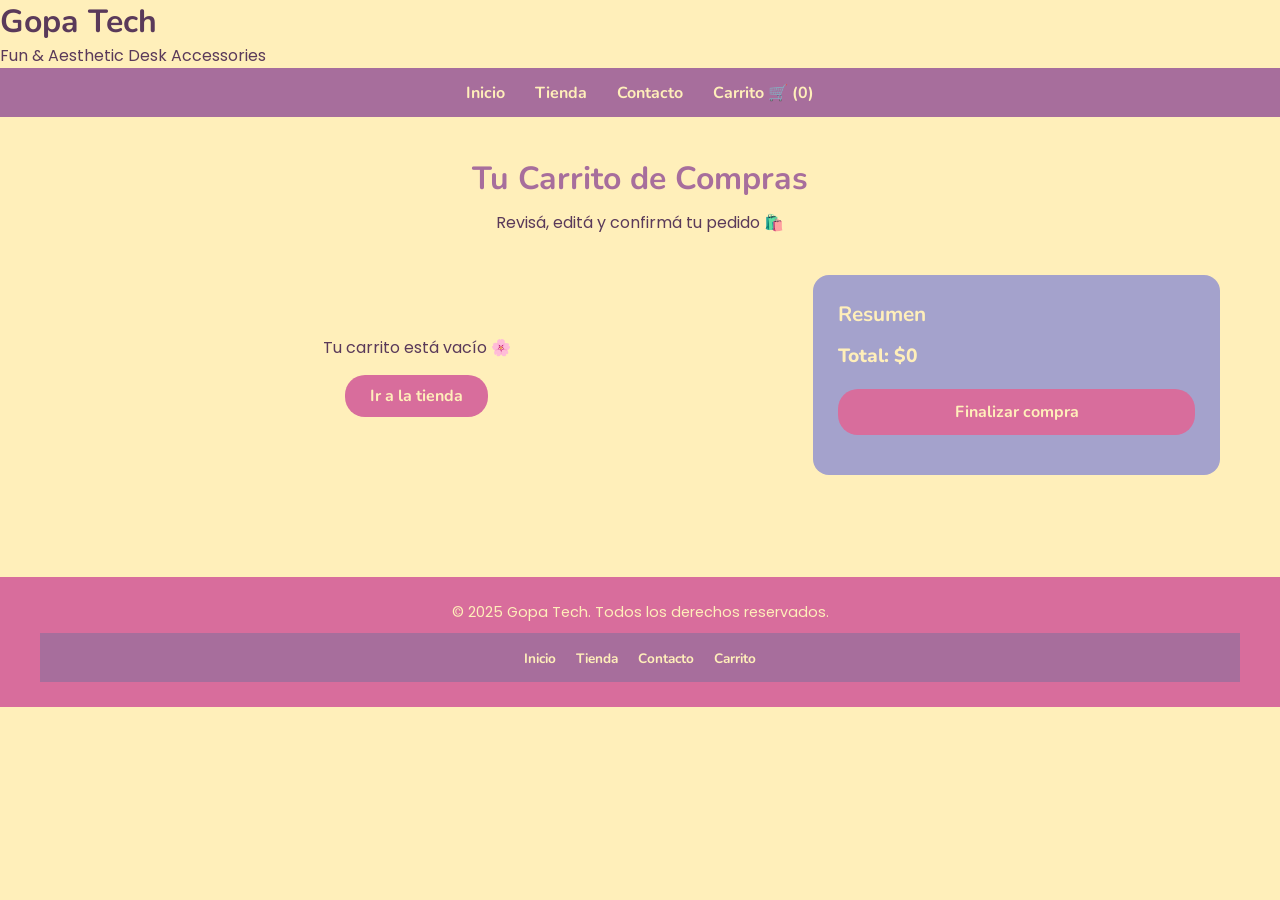
==== carrito.html @ 03f1a88d "Agrega logo, integracion con API DummyJSON, carrito con localStorage y panel lateral" ====
<!DOCTYPE html>
<html lang="es">
<head>
  <meta charset="UTF-8" />
  <meta name="viewport" content="width=device-width, initial-scale=1.0" />
  <meta name="description" content="Revisá y editá los productos de tu carrito de compras en Gopa Tech." />
  <title>Carrito — Gopa Tech</title>
  <link rel="stylesheet" href="styles.css" />
</head>
<body>

  <!-- ENCABEZADO -->
  <header>
    <h1>Gopa Tech</h1>
    <p>Fun & Aesthetic Desk Accessories</p>
  </header>

  <!-- NAVEGACIÓN -->
  <nav>
    <ul>
      <li><a href="index.html">Inicio</a></li>
      <li><a href="tienda.html">Tienda</a></li>
      <li><a href="contacto.html">Contacto</a></li>
      <li><button class="link-carrito" id="abrir-carrito">Carrito 🛒 <span id="contador-carrito">(0)</span></button></li>
    </ul>
  </nav>

  <!-- PANEL LATERAL DEL CARRITO -->
  <div id="fondo-carrito" class="fondo-carrito"></div>
  <aside id="panel-carrito" class="panel-carrito">
    <div class="panel-carrito-header">
      <h2>Tu Carrito 🛍️</h2>
      <button id="cerrar-carrito" class="cerrar-carrito" aria-label="Cerrar carrito">✕</button>
    </div>

    <div id="panel-carrito-items" class="panel-carrito-items">
      <!-- Se llena con JavaScript -->
    </div>

    <div class="panel-carrito-footer">
      <p class="panel-carrito-total">Total: <span id="panel-carrito-total">$0</span></p>
      <a href="carrito.html" class="btn-ver-carrito">Ver carrito completo</a>
    </div>
  </aside>

  <!-- CONTENIDO PRINCIPAL -->
  <main>

    <!-- TÍTULO -->
    <section class="titulo-pagina">
      <h2>Tu Carrito de Compras</h2>
      <p>Revisá, editá y confirmá tu pedido 🛍️</p>
    </section>

    <!-- CONTENEDOR DEL CARRITO -->
    <section class="carrito-pagina">

      <div id="lista-carrito" class="lista-carrito">
        <!-- Se llena con JavaScript -->
      </div>

      <div class="resumen-carrito">
        <h3>Resumen</h3>
        <p class="resumen-linea">Total: <span id="total-carrito">$0</span></p>
        <button id="finalizar-compra" class="btn-finalizar">Finalizar compra</button>
        <p id="mensaje-compra" class="mensaje-compra"></p>
      </div>

    </section>

  </main>

  <!-- PIE DE PÁGINA -->
  <footer>
    <p>© 2025 Gopa Tech. Todos los derechos reservados.</p>
    <nav>
      <ul>
        <li><a href="index.html">Inicio</a></li>
        <li><a href="tienda.html">Tienda</a></li>
        <li><a href="contacto.html">Contacto</a></li>
        <li><a href="carrito.html">Carrito</a></li>
      </ul>
    </nav>
  </footer>

  <script src="script.js"></script>
</body>
</html>
---- styles.css ----
/* ================================
   GOPA TECH — styles.css
   ================================ */

/* --- Google Fonts --- */
@import url('https://fonts.googleapis.com/css2?family=Nunito:wght@400;700;800&family=Poppins:wght@400;500&family=Pacifico&family=Sora:wght@400;600;700&display=swap');

/* --- Reset básico --- */
* {
  margin: 0;
  padding: 0;
  box-sizing: border-box;
}

body {
  font-family: 'Poppins', sans-serif;
  background-color: #ffefba;
  color: #5a3a5a;
}

img {
  max-width: 100%;
}

a {
  text-decoration: none;
  color: #a76e9c;
}

ul {
  list-style: none;
}

h1, h2, h3 {
  font-family: 'Nunito', sans-serif;
}

/* ================================
   HEADER / BANNER
   ================================ */
.banner {
  background: linear-gradient(to right, #fbceb7, #a4a2cc);
  padding: 40px 40px;
  min-height: 280px;
  position: relative;
  display: flex;
  flex-direction: column;
  justify-content: center;
}

.logo-imagen {
  position: absolute;
  top: 20px;
  left: 40px;
  max-height: 90px;
  width: auto;
}

.banner-centro {
  text-align: center;
  margin-top: 20px;
}

.banner-centro h2 {
  font-size: 2.5rem;
  color: #5a3a5a;
  margin-bottom: 15px;
}

.banner-centro p {
  font-size: 1.1rem;
  color: #5a3a5a;
  margin-bottom: 25px;
}

.banner-centro a {
  background-color: #d86d9c;
  color: #ffefba;
  padding: 12px 30px;
  border-radius: 30px;
  font-family: 'Nunito', sans-serif;
  font-weight: 700;
  font-size: 1rem;
  display: inline-block;
}

.banner-centro a:hover {
  background-color: #a76e9c;
}

/* ================================
   NAV
   ================================ */
nav {
  background-color: #a76e9c;
  padding: 12px 40px;
}

nav ul {
  display: flex;
  justify-content: center;
  gap: 30px;
}

nav ul li a {
  color: #ffefba;
  font-family: 'Nunito', sans-serif;
  font-weight: 700;
  font-size: 1rem;
}

nav ul li a:hover {
  color: #fbceb7;
}

/* ================================
   MAIN
   ================================ */
main {
  padding: 40px 20px;
  max-width: 1200px;
  margin: 0 auto;
}

/* ================================
   HERO
   ================================ */
.hero {
  background: linear-gradient(to right, #fbceb7, #a4a2cc);
  padding: 60px 40px;
  text-align: center;
  border-radius: 16px;
  margin-bottom: 60px;
}

.hero h2 {
  font-size: 2.5rem;
  color: #5a3a5a;
  margin-bottom: 15px;
}

.hero p {
  font-size: 1.1rem;
  color: #5a3a5a;
  margin-bottom: 25px;
}

.hero a {
  background-color: #d86d9c;
  color: #ffefba;
  padding: 12px 30px;
  border-radius: 30px;
  font-family: 'Nunito', sans-serif;
  font-weight: 700;
  font-size: 1rem;
}

.hero a:hover {
  background-color: #a76e9c;
}

/* ================================
   PRODUCTOS DESTACADOS — FLEXBOX
   ================================ */
.productos-destacados {
  margin-bottom: 60px;
}

.productos-destacados h2 {
  font-size: 1.8rem;
  color: #a76e9c;
  margin-bottom: 30px;
  text-align: center;
}

.contenedor-productos {
  display: flex;
  flex-wrap: wrap;
  gap: 20px;
  justify-content: center;
}

.card-producto {
  background-color: #fbceb7;
  border-radius: 16px;
  padding: 20px;
  width: 280px;
  text-align: center;
}

.card-producto img {
  width: 100%;
  height: 180px;
  object-fit: cover;
  border-radius: 10px;
  margin-bottom: 15px;
}

.card-producto h3 {
  font-size: 1.1rem;
  color: #5a3a5a;
  margin-bottom: 8px;
}

.card-producto p {
  font-size: 0.9rem;
  color: #5a3a5a;
  margin-bottom: 8px;
}

.card-producto .precio {
  font-family: 'Nunito', sans-serif;
  font-weight: 800;
  font-size: 1.2rem;
  color: #d86d9c;
  margin-bottom: 15px;
}

.card-producto a {
  background-color: #a76e9c;
  color: #ffefba;
  padding: 8px 20px;
  border-radius: 20px;
  font-family: 'Nunito', sans-serif;
  font-weight: 700;
  font-size: 0.9rem;
  display: inline-block;
}

.card-producto a:hover {
  background-color: #d86d9c;
}

.card-producto .btn-agregar {
  background-color: #a76e9c;
  color: #ffefba;
  padding: 8px 20px;
  border-radius: 20px;
  border: none;
  font-family: 'Nunito', sans-serif;
  font-weight: 700;
  font-size: 0.9rem;
  cursor: pointer;
}

.card-producto .btn-agregar:hover {
  background-color: #d86d9c;
}

/* ================================
   RESEÑAS — GRID
   ================================ */
.resenas {
  margin-bottom: 60px;
}

.resenas h2 {
  font-size: 1.8rem;
  color: #a76e9c;
  margin-bottom: 30px;
  text-align: center;
}

.lista-resenas {
  display: grid;
  grid-template-columns: 1fr 1fr 1fr;
  gap: 20px;
}

.card-resena {
  background-color: #a4a2cc;
  border-radius: 16px;
  padding: 25px;
}

.card-resena p {
  font-size: 0.95rem;
  color: #ffefba;
  margin-bottom: 10px;
  font-style: italic;
}

.card-resena p strong {
  font-style: normal;
  color: #ffefba;
}

.card-resena .estrellas {
  font-size: 0.9rem;
  margin-bottom: 8px;
}

/* ================================
   NEWSLETTER
   ================================ */
.newsletter {
  background-color: #a76e9c;
  border-radius: 16px;
  padding: 40px;
  text-align: center;
  margin-bottom: 40px;
}

.newsletter h2 {
  font-size: 1.8rem;
  color: #ffefba;
  margin-bottom: 10px;
}

.newsletter p {
  color: #fbceb7;
  margin-bottom: 25px;
}

.newsletter form {
  display: flex;
  justify-content: center;
  gap: 10px;
  flex-wrap: wrap;
}

.newsletter input {
  padding: 10px 20px;
  border-radius: 20px;
  border: none;
  font-family: 'Poppins', sans-serif;
  font-size: 0.9rem;
  width: 280px;
}

.newsletter button {
  padding: 10px 25px;
  border-radius: 20px;
  border: none;
  background-color: #d86d9c;
  color: #ffefba;
  font-family: 'Nunito', sans-serif;
  font-weight: 700;
  font-size: 0.9rem;
  cursor: pointer;
}

.newsletter button:hover {
  background-color: #ffefba;
  color: #d86d9c;
}

/* ================================
   FOOTER
   ================================ */
footer {
  background-color: #d86d9c;
  padding: 25px 40px;
  text-align: center;
}

footer p {
  color: #ffefba;
  font-size: 0.9rem;
  margin-bottom: 10px;
}

footer nav ul {
  display: flex;
  justify-content: center;
  gap: 20px;
  background-color: transparent;
  padding: 0;
}

footer nav ul li a {
  color: #ffefba;
  font-size: 0.85rem;
}

footer nav ul li a:hover {
  color: #fbceb7;
}

/* ================================
   TÍTULO DE PÁGINA
   ================================ */
.titulo-pagina {
  text-align: center;
  margin-bottom: 40px;
}

.titulo-pagina h2 {
  font-size: 2rem;
  color: #a76e9c;
  margin-bottom: 10px;
}

.titulo-pagina p {
  font-size: 1rem;
  color: #5a3a5a;
}

/* ================================
   CATÁLOGO — FLEXBOX
   ================================ */
.catalogo {
  display: flex;
  flex-wrap: wrap;
  gap: 20px;
  justify-content: center;
  margin-bottom: 60px;
}

/* ================================
   BOTÓN CARRITO EN NAV
   ================================ */
.link-carrito {
  background: none;
  border: none;
  color: #ffefba;
  font-family: 'Nunito', sans-serif;
  font-weight: 700;
  font-size: 1rem;
  cursor: pointer;
  padding: 0;
}

.link-carrito:hover {
  color: #fbceb7;
}

/* ================================
   PANEL LATERAL DEL CARRITO
   ================================ */
.fondo-carrito {
  position: fixed;
  top: 0;
  left: 0;
  width: 100%;
  height: 100%;
  background-color: rgba(0, 0, 0, 0.4);
  z-index: 998;
  display: none;
}

.fondo-carrito.activo {
  display: block;
}

.panel-carrito {
  position: fixed;
  top: 0;
  right: -380px;
  width: 350px;
  height: 100%;
  background-color: #ffefba;
  z-index: 999;
  padding: 25px;
  display: flex;
  flex-direction: column;
  transition: right 0.3s ease;
  box-shadow: -4px 0 20px rgba(0, 0, 0, 0.2);
}

.panel-carrito.activo {
  right: 0;
}

.panel-carrito-header {
  display: flex;
  justify-content: space-between;
  align-items: center;
  margin-bottom: 20px;
  border-bottom: 2px solid #a4a2cc;
  padding-bottom: 15px;
}

.panel-carrito-header h2 {
  font-size: 1.4rem;
  color: #a76e9c;
}

.cerrar-carrito {
  background: none;
  border: none;
  font-size: 1.4rem;
  color: #5a3a5a;
  cursor: pointer;
}

.panel-carrito-items {
  flex: 1;
  overflow-y: auto;
}

.panel-item {
  display: flex;
  gap: 12px;
  align-items: center;
  margin-bottom: 15px;
  padding-bottom: 15px;
  border-bottom: 1px solid #fbceb7;
}

.panel-item img {
  width: 60px;
  height: 60px;
  object-fit: cover;
  border-radius: 10px;
  background-color: #ffffff;
}

.panel-item-info {
  flex: 1;
}

.panel-item-info h4 {
  font-size: 0.85rem;
  color: #5a3a5a;
  margin-bottom: 4px;
}

.panel-item-info p {
  font-size: 0.8rem;
  color: #a76e9c;
  font-weight: 700;
}

.panel-item-cantidad {
  font-size: 0.75rem;
  color: #5a3a5a;
}

.panel-carrito-footer {
  border-top: 2px solid #a4a2cc;
  padding-top: 15px;
}

.panel-carrito-total {
  font-family: 'Nunito', sans-serif;
  font-weight: 800;
  font-size: 1.1rem;
  color: #5a3a5a;
  margin-bottom: 15px;
  text-align: center;
}

.btn-ver-carrito {
  display: block;
  text-align: center;
  background-color: #d86d9c;
  color: #ffefba;
  padding: 10px;
  border-radius: 20px;
  font-family: 'Nunito', sans-serif;
  font-weight: 700;
}

.btn-ver-carrito:hover {
  background-color: #a76e9c;
}

.carrito-vacio-mensaje {
  text-align: center;
  color: #5a3a5a;
  padding: 30px 0;
}

/* ================================
   PÁGINA CARRITO COMPLETA
   ================================ */
.carrito-pagina {
  display: flex;
  gap: 40px;
  align-items: flex-start;
  margin-bottom: 60px;
}

.lista-carrito {
  flex: 2;
}

.item-carrito {
  display: flex;
  align-items: center;
  gap: 20px;
  background-color: #fbceb7;
  border-radius: 16px;
  padding: 15px 20px;
  margin-bottom: 15px;
}

.item-carrito img {
  width: 80px;
  height: 80px;
  object-fit: cover;
  border-radius: 10px;
  background-color: #ffffff;
}

.item-carrito-info {
  flex: 1;
}

.item-carrito-info h4 {
  font-size: 1rem;
  color: #5a3a5a;
  margin-bottom: 5px;
}

.item-carrito-info p {
  font-size: 0.9rem;
  color: #a76e9c;
  font-weight: 700;
}

.item-carrito-cantidad {
  display: flex;
  align-items: center;
  gap: 10px;
}

.btn-cantidad {
  background-color: #a76e9c;
  color: #ffefba;
  border: none;
  width: 28px;
  height: 28px;
  border-radius: 50%;
  font-size: 1rem;
  font-weight: 700;
  cursor: pointer;
}

.btn-cantidad:hover {
  background-color: #d86d9c;
}

.cantidad-numero {
  font-family: 'Nunito', sans-serif;
  font-weight: 700;
  color: #5a3a5a;
  min-width: 20px;
  text-align: center;
}

.item-carrito-subtotal {
  font-family: 'Nunito', sans-serif;
  font-weight: 800;
  color: #d86d9c;
  min-width: 80px;
  text-align: right;
}

.btn-eliminar {
  background: none;
  border: none;
  font-size: 1.2rem;
  cursor: pointer;
  color: #5a3a5a;
}

.btn-eliminar:hover {
  color: #d86d9c;
}

.resumen-carrito {
  flex: 1;
  background-color: #a4a2cc;
  border-radius: 16px;
  padding: 25px;
  position: sticky;
  top: 20px;
}

.resumen-carrito h3 {
  font-size: 1.3rem;
  color: #ffefba;
  margin-bottom: 15px;
}

.resumen-linea {
  font-family: 'Nunito', sans-serif;
  font-weight: 800;
  font-size: 1.2rem;
  color: #ffefba;
  margin-bottom: 20px;
}

.btn-finalizar {
  width: 100%;
  padding: 12px;
  background-color: #d86d9c;
  color: #ffefba;
  border: none;
  border-radius: 20px;
  font-family: 'Nunito', sans-serif;
  font-weight: 700;
  font-size: 1rem;
  cursor: pointer;
}

.btn-finalizar:hover {
  background-color: #ffefba;
  color: #a76e9c;
}

.mensaje-compra {
  margin-top: 15px;
  text-align: center;
  font-weight: 700;
  color: #ffefba;
}

.carrito-vacio-pagina {
  text-align: center;
  padding: 60px 20px;
  color: #5a3a5a;
}

.carrito-vacio-pagina a {
  display: inline-block;
  margin-top: 15px;
  background-color: #d86d9c;
  color: #ffefba;
  padding: 10px 25px;
  border-radius: 20px;
  font-family: 'Nunito', sans-serif;
  font-weight: 700;
}

.carrito-vacio-pagina a:hover {
  background-color: #a76e9c;
}

/* ================================
   MEDIA QUERIES
   ================================ */

/* Tablet */
@media (max-width: 768px) {
  .lista-resenas {
    grid-template-columns: 1fr 1fr;
  }

  nav ul {
    gap: 15px;
  }

  .hero h2 {
    font-size: 1.8rem;
  }
}

/* Mobile */
@media (max-width: 480px) {
  header {
    padding: 20px;
  }

  header h1 {
    font-size: 1.8rem;
  }

  .hero {
    padding: 40px 20px;
  }

  .hero h2 {
    font-size: 1.5rem;
  }

  .contenedor-productos {
    flex-direction: column;
    align-items: center;
  }

  .lista-resenas {
    grid-template-columns: 1fr;
  }

  nav ul {
    flex-direction: column;
    align-items: center;
    gap: 10px;
  }

  footer nav ul {
    flex-direction: column;
    gap: 8px;
  }

  .panel-carrito {
    width: 85%;
    right: -100%;
  }

  .carrito-pagina {
    flex-direction: column;
  }

  .item-carrito {
    flex-wrap: wrap;
  }
}
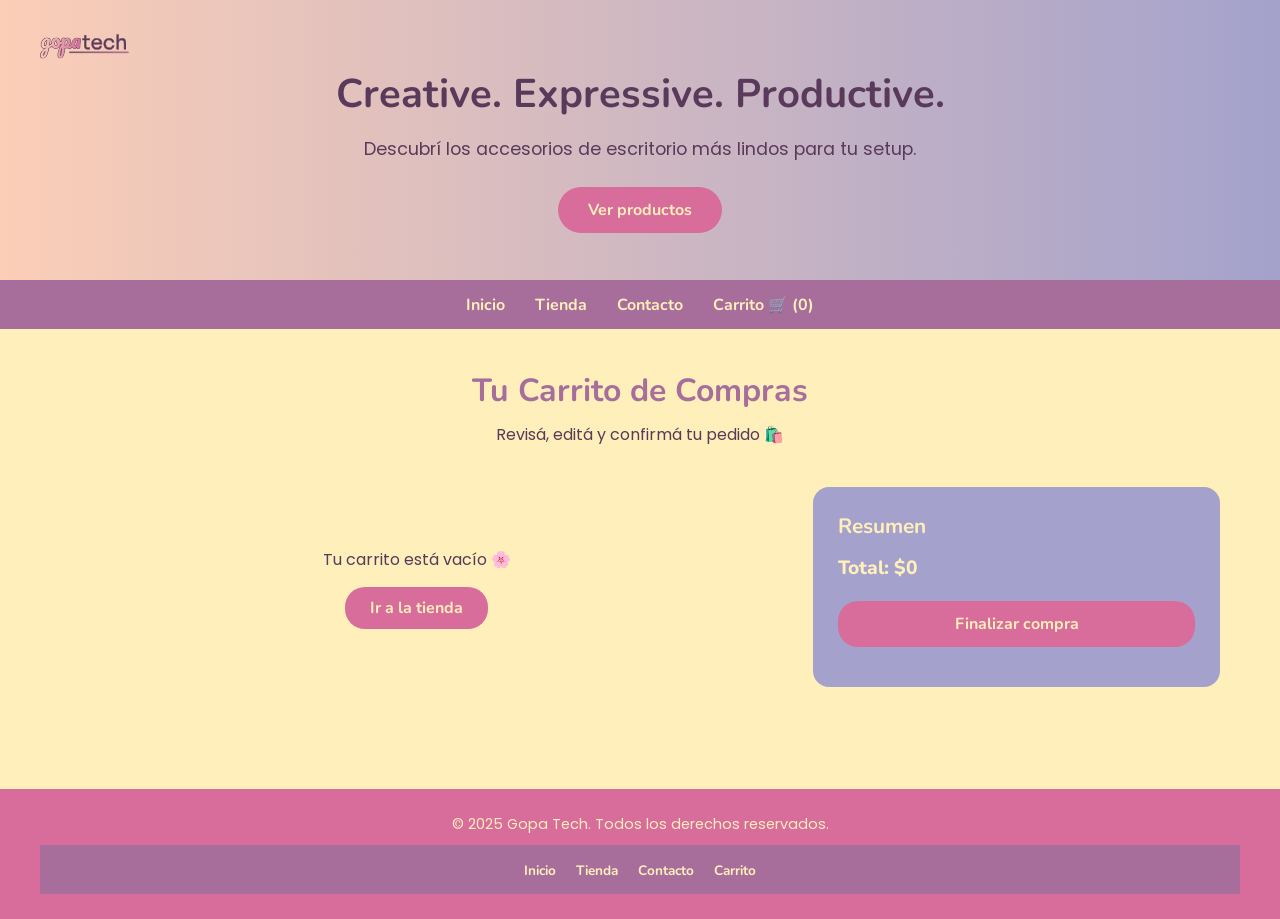
==== commit 014d5131: "Proyecto final completo - API DummyJSON, carrito con localStorage, panel lateral, validacion formula" ====
--- a/carrito.html
+++ b/carrito.html
@@ -10,10 +10,15 @@
 <body>
 
   <!-- ENCABEZADO -->
-  <header>
-    <h1>Gopa Tech</h1>
-    <p>Fun & Aesthetic Desk Accessories</p>
-  </header>
+   <header class="banner">
+    <img src="img/logo.svg" alt="Gopa Tech" class="logo-imagen" />
+    <div class="banner-centro">
+      <h2>Creative. Expressive. Productive.</h2>
+      <p>Descubrí los accesorios de escritorio más lindos para tu setup.</p>
+      <a href="tienda.html">Ver productos</a>
+    </div>
+    </header>
+
 
   <!-- NAVEGACIÓN -->
   <nav>
--- a/styles.css
+++ b/styles.css
@@ -1,7 +1,3 @@
-/* ================================
-   GOPA TECH — styles.css
-   ================================ */
-
 /* --- Google Fonts --- */
 @import url('https://fonts.googleapis.com/css2?family=Nunito:wght@400;700;800&family=Poppins:wght@400;500&family=Pacifico&family=Sora:wght@400;600;700&display=swap');
 
@@ -52,7 +48,7 @@
   position: absolute;
   top: 20px;
   left: 40px;
-  max-height: 90px;
+  max-height: 50px;
   width: auto;
 }
 
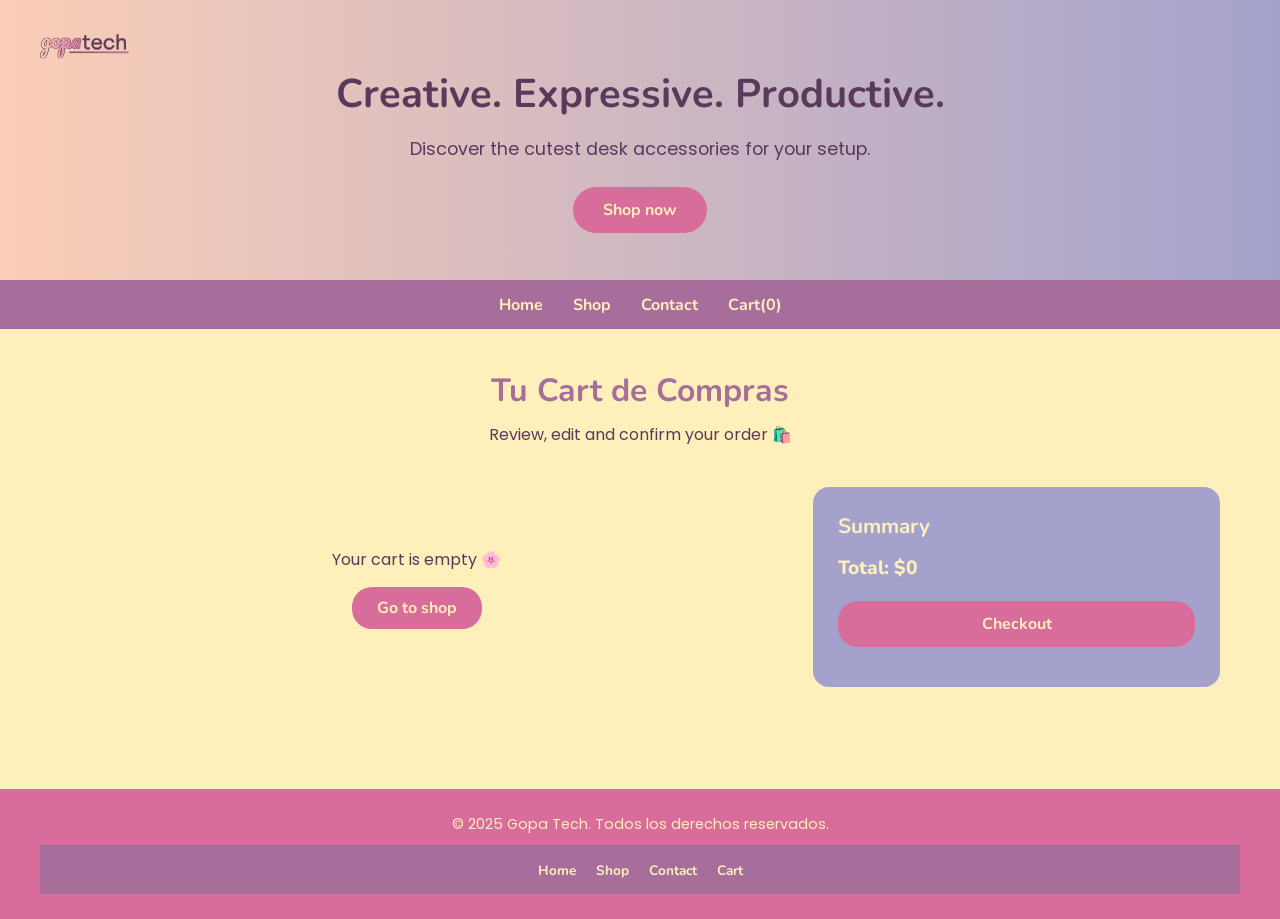
==== commit b81c1f74: "Proyecto final completo - traduccion a ingles, README actualizado" ====
--- a/carrito.html
+++ b/carrito.html
@@ -4,7 +4,7 @@
   <meta charset="UTF-8" />
   <meta name="viewport" content="width=device-width, initial-scale=1.0" />
   <meta name="description" content="Revisá y editá los productos de tu carrito de compras en Gopa Tech." />
-  <title>Carrito — Gopa Tech</title>
+  <title>Cart — Gopa Tech</title>
   <link rel="stylesheet" href="styles.css" />
 </head>
 <body>
@@ -14,19 +14,18 @@
     <img src="img/logo.svg" alt="Gopa Tech" class="logo-imagen" />
     <div class="banner-centro">
       <h2>Creative. Expressive. Productive.</h2>
-      <p>Descubrí los accesorios de escritorio más lindos para tu setup.</p>
-      <a href="tienda.html">Ver productos</a>
+      <p>Discover the cutest desk accessories for your setup.</p>
+      <a href="tienda.html">Shop now</a>
     </div>
-    </header>
-
+  </header>
 
   <!-- NAVEGACIÓN -->
   <nav>
     <ul>
-      <li><a href="index.html">Inicio</a></li>
-      <li><a href="tienda.html">Tienda</a></li>
-      <li><a href="contacto.html">Contacto</a></li>
-      <li><button class="link-carrito" id="abrir-carrito">Carrito 🛒 <span id="contador-carrito">(0)</span></button></li>
+      <li><a href="index.html">Home</a></li>
+      <li><a href="tienda.html">Shop</a></li>
+      <li><a href="contacto.html">Contact</a></li>
+      <li><button class="link-carrito" id="abrir-carrito">Cart<span id="contador-carrito">(0)</span></button></li>
     </ul>
   </nav>
 
@@ -34,7 +33,7 @@
   <div id="fondo-carrito" class="fondo-carrito"></div>
   <aside id="panel-carrito" class="panel-carrito">
     <div class="panel-carrito-header">
-      <h2>Tu Carrito 🛍️</h2>
+      <h2>Tu Cart 🛍️</h2>
       <button id="cerrar-carrito" class="cerrar-carrito" aria-label="Cerrar carrito">✕</button>
     </div>
 
@@ -44,7 +43,7 @@
 
     <div class="panel-carrito-footer">
       <p class="panel-carrito-total">Total: <span id="panel-carrito-total">$0</span></p>
-      <a href="carrito.html" class="btn-ver-carrito">Ver carrito completo</a>
+      <a href="carrito.html" class="btn-ver-carrito">View full cart</a>
     </div>
   </aside>
 
@@ -53,8 +52,8 @@
 
     <!-- TÍTULO -->
     <section class="titulo-pagina">
-      <h2>Tu Carrito de Compras</h2>
-      <p>Revisá, editá y confirmá tu pedido 🛍️</p>
+      <h2>Tu Cart de Compras</h2>
+      <p>Review, edit and confirm your order 🛍️</p>
     </section>
 
     <!-- CONTENEDOR DEL CARRITO -->
@@ -65,9 +64,9 @@
       </div>
 
       <div class="resumen-carrito">
-        <h3>Resumen</h3>
+        <h3>Summary</h3>
         <p class="resumen-linea">Total: <span id="total-carrito">$0</span></p>
-        <button id="finalizar-compra" class="btn-finalizar">Finalizar compra</button>
+        <button id="finalizar-compra" class="btn-finalizar">Checkout</button>
         <p id="mensaje-compra" class="mensaje-compra"></p>
       </div>
 
@@ -80,10 +79,10 @@
     <p>© 2025 Gopa Tech. Todos los derechos reservados.</p>
     <nav>
       <ul>
-        <li><a href="index.html">Inicio</a></li>
-        <li><a href="tienda.html">Tienda</a></li>
-        <li><a href="contacto.html">Contacto</a></li>
-        <li><a href="carrito.html">Carrito</a></li>
+        <li><a href="index.html">Home</a></li>
+        <li><a href="tienda.html">Shop</a></li>
+        <li><a href="contacto.html">Contact</a></li>
+        <li><a href="carrito.html">Cart</a></li>
       </ul>
     </nav>
   </footer>
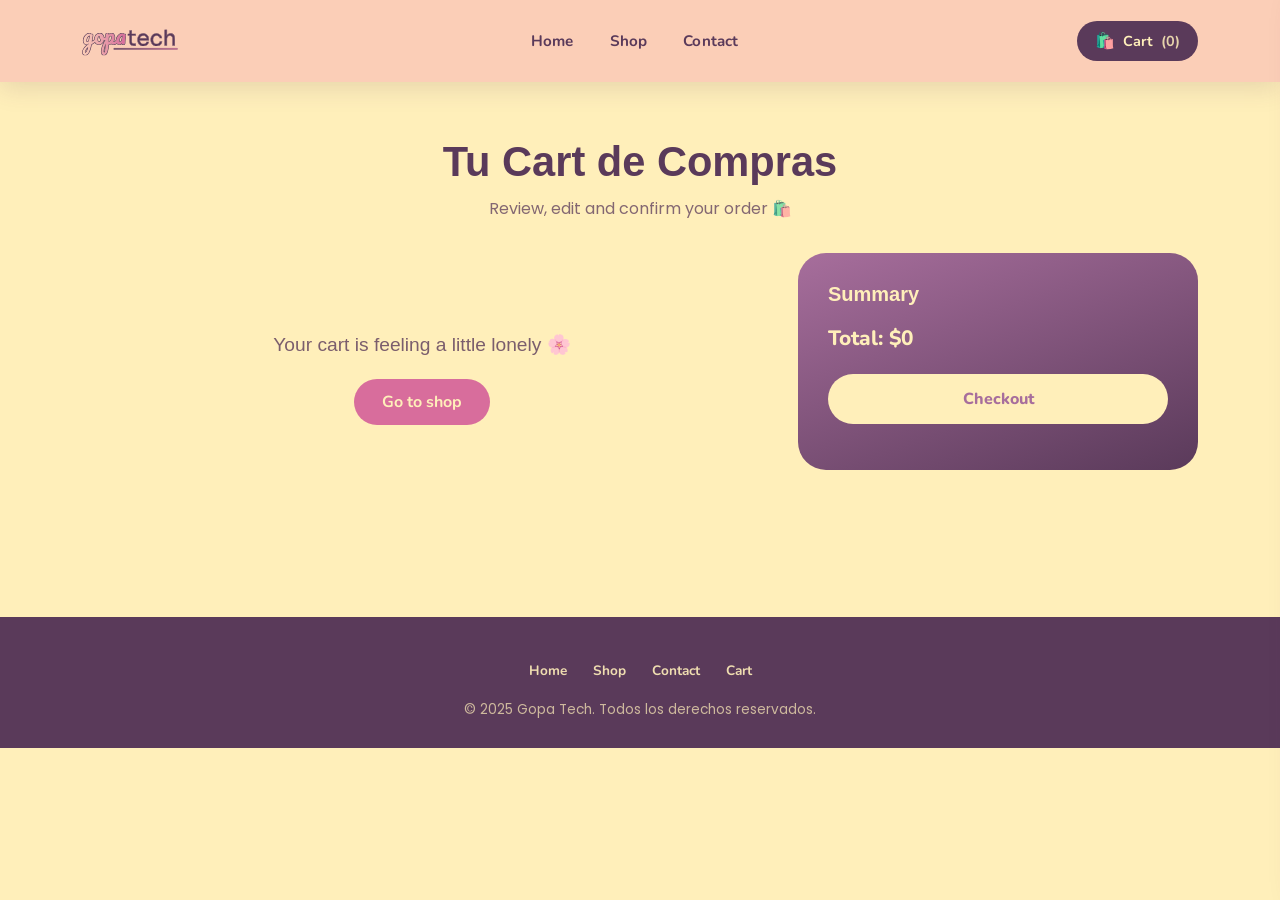
==== commit 67c333ea: "Modernizar identidad visual: navbar real, hero con personalidad, cards balanceadas - Navbar consolid" ====
--- a/carrito.html
+++ b/carrito.html
@@ -9,25 +9,28 @@
 </head>
 <body>
 
-  <!-- ENCABEZADO -->
-   <header class="banner">
-    <img src="img/logo.svg" alt="Gopa Tech" class="logo-imagen" />
-    <div class="banner-centro">
-      <h2>Creative. Expressive. Productive.</h2>
-      <p>Discover the cutest desk accessories for your setup.</p>
-      <a href="tienda.html">Shop now</a>
+  <!-- NAVBAR -->
+  <header class="navbar">
+    <div class="navbar-inner">
+      <a href="index.html" class="navbar-brand">
+        <img src="img/logo.svg" alt="Gopa Tech" class="logo-imagen" />
+      </a>
+
+      <nav class="navbar-nav">
+        <ul>
+          <li><a href="index.html">Home</a></li>
+          <li><a href="tienda.html">Shop</a></li>
+          <li><a href="contacto.html">Contact</a></li>
+        </ul>
+      </nav>
+
+      <button class="link-carrito" id="abrir-carrito">
+        <span class="cart-emoji" aria-hidden="true">🛍️</span>
+        <span class="cart-label">Cart</span>
+        <span id="contador-carrito" class="cart-count">(0)</span>
+      </button>
     </div>
   </header>
-
-  <!-- NAVEGACIÓN -->
-  <nav>
-    <ul>
-      <li><a href="index.html">Home</a></li>
-      <li><a href="tienda.html">Shop</a></li>
-      <li><a href="contacto.html">Contact</a></li>
-      <li><button class="link-carrito" id="abrir-carrito">Cart<span id="contador-carrito">(0)</span></button></li>
-    </ul>
-  </nav>
 
   <!-- PANEL LATERAL DEL CARRITO -->
   <div id="fondo-carrito" class="fondo-carrito"></div>
@@ -52,7 +55,7 @@
 
     <!-- TÍTULO -->
     <section class="titulo-pagina">
-      <h2>Tu Cart de Compras</h2>
+      <h1>Tu Cart de Compras</h1>
       <p>Review, edit and confirm your order 🛍️</p>
     </section>
 
@@ -76,15 +79,17 @@
 
   <!-- PIE DE PÁGINA -->
   <footer>
-    <p>© 2025 Gopa Tech. Todos los derechos reservados.</p>
-    <nav>
-      <ul>
-        <li><a href="index.html">Home</a></li>
-        <li><a href="tienda.html">Shop</a></li>
-        <li><a href="contacto.html">Contact</a></li>
-        <li><a href="carrito.html">Cart</a></li>
-      </ul>
-    </nav>
+    <div class="footer-inner">
+      <nav>
+        <ul>
+          <li><a href="index.html">Home</a></li>
+          <li><a href="tienda.html">Shop</a></li>
+          <li><a href="contacto.html">Contact</a></li>
+          <li><a href="carrito.html">Cart</a></li>
+        </ul>
+      </nav>
+      <p>© 2025 Gopa Tech. Todos los derechos reservados.</p>
+    </div>
   </footer>
 
   <script src="script.js"></script>
--- a/styles.css
+++ b/styles.css
@@ -8,10 +8,39 @@
   box-sizing: border-box;
 }
 
+/* ================================
+   DESIGN TOKENS
+   (misma paleta de siempre, ahora en variables)
+   ================================ */
+:root {
+  --rosa-deep: #a76e9c;
+  --rosa: #d86d9c;
+  --durazno: #fbceb7;
+  --lavanda: #a4a2cc;
+  --crema: #ffefba;
+  --ink: #5a3a5a;
+  --white: #ffffff;
+
+  --font-display: 'Sora', sans-serif;
+  --font-heading: 'Nunito', sans-serif;
+  --font-body: 'Poppins', sans-serif;
+  --font-script: 'Pacifico', cursive;
+
+  --radius-sm: 10px;
+  --radius-md: 16px;
+  --radius-lg: 28px;
+  --radius-pill: 999px;
+
+  --shadow-soft: 0 10px 30px rgba(90, 58, 90, 0.12);
+  --shadow-hover: 0 16px 36px rgba(90, 58, 90, 0.18);
+
+  --container: 1180px;
+}
+
 body {
-  font-family: 'Poppins', sans-serif;
-  background-color: #ffefba;
-  color: #5a3a5a;
+  font-family: var(--font-body);
+  background-color: var(--crema);
+  color: var(--ink);
 }
 
 img {
@@ -20,7 +49,7 @@
 
 a {
   text-decoration: none;
-  color: #a76e9c;
+  color: var(--rosa-deep);
 }
 
 ul {
@@ -28,284 +57,513 @@
 }
 
 h1, h2, h3 {
-  font-family: 'Nunito', sans-serif;
-}
-
-/* ================================
-   HEADER / BANNER
-   ================================ */
-.banner {
-  background: linear-gradient(to right, #fbceb7, #a4a2cc);
-  padding: 40px 40px;
-  min-height: 280px;
-  position: relative;
-  display: flex;
-  flex-direction: column;
-  justify-content: center;
-}
-
-.logo-imagen {
-  position: absolute;
-  top: 20px;
-  left: 40px;
-  max-height: 50px;
+  font-family: var(--font-heading);
+}
+
+/* ================================
+   NAVBAR (logo + nav + carrito, sticky)
+   ================================ */
+.navbar {
+  position: sticky;
+  top: 0;
+  z-index: 500;
+  background: var(--durazno);
+  box-shadow: 0 6px 24px rgba(90, 58, 90, 0.15);
+}
+
+.navbar-inner {
+  max-width: var(--container);
+  margin: 0 auto;
+  padding: 14px 32px;
+  display: flex;
+  align-items: center;
+  justify-content: space-between;
+  gap: 24px;
+}
+
+.navbar-brand {
+  display: inline-flex;
+  align-items: center;
+  flex-shrink: 0;
+}
+
+.navbar .logo-imagen {
+  max-height: 54px;
   width: auto;
-}
-
-.banner-centro {
-  text-align: center;
-  margin-top: 20px;
-}
-
-.banner-centro h2 {
-  font-size: 2.5rem;
-  color: #5a3a5a;
-  margin-bottom: 15px;
-}
-
-.banner-centro p {
-  font-size: 1.1rem;
-  color: #5a3a5a;
-  margin-bottom: 25px;
-}
-
-.banner-centro a {
-  background-color: #d86d9c;
-  color: #ffefba;
-  padding: 12px 30px;
-  border-radius: 30px;
-  font-family: 'Nunito', sans-serif;
-  font-weight: 700;
-  font-size: 1rem;
-  display: inline-block;
-}
-
-.banner-centro a:hover {
-  background-color: #a76e9c;
-}
-
-/* ================================
-   NAV
-   ================================ */
-nav {
-  background-color: #a76e9c;
-  padding: 12px 40px;
-}
-
-nav ul {
-  display: flex;
-  justify-content: center;
-  gap: 30px;
-}
-
-nav ul li a {
-  color: #ffefba;
-  font-family: 'Nunito', sans-serif;
-  font-weight: 700;
-  font-size: 1rem;
-}
-
-nav ul li a:hover {
-  color: #fbceb7;
-}
-
-/* ================================
-   MAIN
-   ================================ */
-main {
-  padding: 40px 20px;
-  max-width: 1200px;
-  margin: 0 auto;
-}
-
-/* ================================
-   HERO
-   ================================ */
-.hero {
-  background: linear-gradient(to right, #fbceb7, #a4a2cc);
-  padding: 60px 40px;
-  text-align: center;
-  border-radius: 16px;
-  margin-bottom: 60px;
-}
-
-.hero h2 {
-  font-size: 2.5rem;
-  color: #5a3a5a;
-  margin-bottom: 15px;
-}
-
-.hero p {
-  font-size: 1.1rem;
-  color: #5a3a5a;
-  margin-bottom: 25px;
-}
-
-.hero a {
-  background-color: #d86d9c;
-  color: #ffefba;
-  padding: 12px 30px;
-  border-radius: 30px;
-  font-family: 'Nunito', sans-serif;
-  font-weight: 700;
-  font-size: 1rem;
-}
-
-.hero a:hover {
-  background-color: #a76e9c;
-}
-
-/* ================================
-   PRODUCTOS DESTACADOS — FLEXBOX
-   ================================ */
-.productos-destacados {
-  margin-bottom: 60px;
-}
-
-.productos-destacados h2 {
-  font-size: 1.8rem;
-  color: #a76e9c;
-  margin-bottom: 30px;
-  text-align: center;
-}
-
-.contenedor-productos {
-  display: flex;
+  display: block;
+}
+
+.navbar-nav ul {
+  display: flex;
+  align-items: center;
+  gap: 32px;
   flex-wrap: wrap;
-  gap: 20px;
-  justify-content: center;
-}
-
-.card-producto {
-  background-color: #fbceb7;
-  border-radius: 16px;
-  padding: 20px;
-  width: 280px;
-  text-align: center;
-}
-
-.card-producto img {
-  width: 100%;
-  height: 180px;
-  object-fit: cover;
-  border-radius: 10px;
-  margin-bottom: 15px;
-}
-
-.card-producto h3 {
-  font-size: 1.1rem;
-  color: #5a3a5a;
-  margin-bottom: 8px;
-}
-
-.card-producto p {
-  font-size: 0.9rem;
-  color: #5a3a5a;
-  margin-bottom: 8px;
-}
-
-.card-producto .precio {
-  font-family: 'Nunito', sans-serif;
-  font-weight: 800;
-  font-size: 1.2rem;
-  color: #d86d9c;
-  margin-bottom: 15px;
-}
-
-.card-producto a {
-  background-color: #a76e9c;
-  color: #ffefba;
-  padding: 8px 20px;
-  border-radius: 20px;
-  font-family: 'Nunito', sans-serif;
-  font-weight: 700;
-  font-size: 0.9rem;
-  display: inline-block;
-}
-
-.card-producto a:hover {
-  background-color: #d86d9c;
-}
-
-.card-producto .btn-agregar {
-  background-color: #a76e9c;
-  color: #ffefba;
-  padding: 8px 20px;
-  border-radius: 20px;
+}
+
+.navbar-nav a {
+  color: var(--ink);
+  font-family: var(--font-heading);
+  font-weight: 700;
+  font-size: 0.95rem;
+  letter-spacing: 0.01em;
+  padding: 6px 2px;
+  border-bottom: 2px solid transparent;
+  transition: color 0.2s ease, border-color 0.2s ease;
+}
+
+.navbar-nav a:hover {
+  color: var(--rosa);
+  border-color: var(--rosa);
+}
+
+/* ================================
+   BOTÓN CARRITO EN NAV
+   ================================ */
+.link-carrito {
+  display: inline-flex;
+  align-items: center;
+  gap: 8px;
+  background-color: var(--ink);
   border: none;
-  font-family: 'Nunito', sans-serif;
+  color: var(--crema);
+  font-family: var(--font-heading);
   font-weight: 700;
   font-size: 0.9rem;
   cursor: pointer;
-}
-
-.card-producto .btn-agregar:hover {
-  background-color: #d86d9c;
-}
-
-/* ================================
-   RESEÑAS — GRID
+  padding: 10px 18px;
+  border-radius: var(--radius-pill);
+  transition: background-color 0.2s ease, transform 0.15s ease;
+  flex-shrink: 0;
+}
+
+.link-carrito:hover {
+  background-color: var(--rosa);
+  transform: translateY(-1px);
+}
+
+.cart-emoji {
+  font-size: 1rem;
+  line-height: 1;
+}
+
+.cart-count {
+  opacity: 0.85;
+}
+
+/* ================================
+   MAIN
+   ================================ */
+main {
+  max-width: var(--container);
+  margin: 0 auto;
+  padding: 0 32px 40px;
+}
+
+/* ================================
+   HERO (solo Home)
+   ================================ */
+.hero {
+  position: relative;
+  padding: 72px 8px 88px;
+  overflow: hidden;
+}
+
+.hero-inner {
+  display: grid;
+  grid-template-columns: 1.1fr 0.9fr;
+  align-items: center;
+  gap: 40px;
+}
+
+.hero-kicker {
+  display: inline-block;
+  font-family: var(--font-heading);
+  font-weight: 700;
+  font-size: 0.8rem;
+  letter-spacing: 0.08em;
+  text-transform: uppercase;
+  color: var(--rosa);
+  background: rgba(216, 109, 156, 0.12);
+  padding: 6px 16px;
+  border-radius: var(--radius-pill);
+  margin-bottom: 22px;
+}
+
+.hero-title {
+  font-family: var(--font-display);
+  font-weight: 700;
+  font-size: clamp(2.4rem, 5vw, 3.6rem);
+  line-height: 1.08;
+  color: var(--ink);
+  margin-bottom: 20px;
+  letter-spacing: -0.01em;
+}
+
+.hero-subtitle {
+  font-size: 1.1rem;
+  color: var(--ink);
+  opacity: 0.85;
+  max-width: 42ch;
+  margin-bottom: 34px;
+}
+
+.btn-primary {
+  display: inline-flex;
+  align-items: center;
+  gap: 8px;
+  background-color: var(--rosa);
+  color: var(--crema);
+  padding: 15px 34px;
+  border-radius: var(--radius-pill);
+  font-family: var(--font-heading);
+  font-weight: 800;
+  font-size: 1rem;
+  box-shadow: var(--shadow-soft);
+  transition: background-color 0.2s ease, transform 0.18s ease, box-shadow 0.18s ease;
+}
+
+.btn-primary:hover {
+  background-color: var(--rosa-deep);
+  transform: translateY(-2px);
+  box-shadow: var(--shadow-hover);
+}
+
+.hero-visual {
+  position: relative;
+  height: 360px;
+}
+
+/* "desk mat": la base ya no es un blob genérico, sugiere el mousepad/
+   escritorio sobre el que "descansan" los accesorios flotantes */
+.hero-mat {
+  position: absolute;
+  inset: 18px 10px 18px 56px;
+  border-radius: 42px;
+  background: linear-gradient(145deg, var(--durazno), var(--lavanda));
+  box-shadow: var(--shadow-soft);
+}
+
+.hero-mat::after {
+  content: "";
+  position: absolute;
+  inset: 14px;
+  border: 2px dashed rgba(255, 255, 255, 0.45);
+  border-radius: 30px;
+}
+
+.hero-blob {
+  position: absolute;
+  border-radius: 50%;
+}
+
+.hero-blob--2 {
+  width: 120px;
+  height: 120px;
+  bottom: -18px;
+  left: -10px;
+  background: var(--rosa);
+  opacity: 0.22;
+}
+
+.hero-emoji {
+  position: absolute;
+  font-size: 3.6rem;
+  filter: drop-shadow(0 12px 18px rgba(90, 58, 90, 0.25));
+  animation: float-soft 5s ease-in-out infinite;
+  top: 40px;
+  right: 110px;
+}
+
+.hero-emoji--2 {
+  font-size: 2.6rem;
+  top: 130px;
+  left: 60px;
+  animation-delay: 0.6s;
+}
+
+.hero-emoji--3 {
+  font-size: 2.3rem;
+  bottom: 46px;
+  right: 60px;
+  animation-delay: 1.2s;
+}
+
+.hero-emoji--4 {
+  font-size: 1.8rem;
+  bottom: 40px;
+  left: 90px;
+  animation-delay: 1.8s;
+}
+
+@keyframes float-soft {
+  0%, 100% { transform: translateY(0); }
+  50% { transform: translateY(-14px); }
+}
+
+/* ================================
+   TÍTULO DE PÁGINA (subpáginas)
+   ================================ */
+.titulo-pagina {
+  text-align: center;
+  padding: 56px 8px 8px;
+  margin-bottom: 24px;
+}
+
+.titulo-pagina h1 {
+  font-family: var(--font-display);
+  font-weight: 700;
+  font-size: clamp(1.9rem, 4vw, 2.6rem);
+  color: var(--ink);
+  margin-bottom: 10px;
+}
+
+.titulo-pagina p {
+  font-size: 1rem;
+  color: var(--ink);
+  opacity: 0.75;
+}
+
+/* ================================
+   PRODUCTOS DESTACADOS
+   ================================ */
+.productos-destacados {
+  margin-bottom: 72px;
+}
+
+.productos-destacados h2,
+.resenas h2 {
+  font-family: var(--font-display);
+  font-weight: 700;
+  font-size: 1.7rem;
+  color: var(--ink);
+  margin-bottom: 34px;
+  text-align: center;
+}
+
+.contenedor-productos {
+  display: grid;
+  grid-template-columns: repeat(3, 1fr);
+  gap: 24px;
+}
+
+.ver-catalogo {
+  display: block;
+  width: fit-content;
+  margin: 28px auto 0;
+  color: var(--rosa-deep);
+  font-family: var(--font-heading);
+  font-weight: 700;
+  font-size: 0.95rem;
+  border-bottom: 2px solid transparent;
+  transition: border-color 0.2s ease, color 0.2s ease;
+}
+
+.ver-catalogo:hover {
+  color: var(--rosa);
+  border-color: var(--rosa);
+}
+
+/* el primer destacado toma más protagonismo (mismos datos random de siempre) */
+.contenedor-productos .card-producto:first-child {
+  grid-column: span 2;
+  grid-row: span 2;
+}
+
+/* En desktop la card grande abarca 2 filas, pero la imagen tenía un
+   aspect-ratio fijo: sobraba altura y quedaba como aire vacío debajo del
+   título/CTA. La imagen ahora crece para ocupar ese espacio (más
+   protagonismo visual, como se pidió) y el body queda compacto abajo. */
+@media (min-width: 901px) {
+  .contenedor-productos .card-producto:first-child {
+    display: flex;
+    flex-direction: column;
+  }
+
+  .contenedor-productos .card-producto:first-child .card-media {
+    flex: 1;
+    aspect-ratio: auto;
+    min-height: 0;
+  }
+
+  .contenedor-productos .card-producto:first-child .card-body {
+    flex: 0 0 auto;
+  }
+
+  .contenedor-productos .card-producto:first-child .card-body h3 {
+    font-size: 1.3rem;
+  }
+
+  .contenedor-productos .card-producto:first-child .card-cta {
+    font-size: 0.9rem;
+    padding: 10px 22px;
+  }
+}
+
+/* ================================
+   PRODUCT CARDS
+   ================================ */
+.card-producto {
+  background-color: var(--white);
+  border-radius: var(--radius-md);
+  overflow: hidden;
+  text-align: left;
+  box-shadow: var(--shadow-soft);
+  transition: transform 0.2s ease, box-shadow 0.2s ease;
+  display: flex;
+  flex-direction: column;
+}
+
+.card-producto:hover {
+  transform: translateY(-4px);
+  box-shadow: var(--shadow-hover);
+}
+
+.card-media {
+  position: relative;
+  aspect-ratio: 1 / 1;
+  background-color: var(--durazno);
+  overflow: hidden;
+}
+
+.card-media img {
+  width: 100%;
+  height: 100%;
+  object-fit: cover;
+  display: block;
+  transition: transform 0.35s ease;
+}
+
+.card-producto:hover .card-media img {
+  transform: scale(1.05);
+}
+
+.card-price {
+  position: absolute;
+  top: 12px;
+  right: 12px;
+  background: var(--crema);
+  color: var(--rosa-deep);
+  font-family: var(--font-heading);
+  font-weight: 800;
+  font-size: 0.95rem;
+  padding: 6px 14px;
+  border-radius: var(--radius-pill);
+  box-shadow: 0 4px 10px rgba(90, 58, 90, 0.15);
+}
+
+.card-body {
+  padding: 16px 18px 18px;
+  display: flex;
+  flex-direction: column;
+  align-items: flex-start;
+  gap: 12px;
+  flex: 1;
+}
+
+.card-body h3 {
+  font-size: 1rem;
+  font-weight: 600;
+  color: var(--ink);
+  line-height: 1.3;
+}
+
+.card-cta {
+  align-self: flex-start;
+  background-color: transparent;
+  color: var(--rosa-deep);
+  border: 2px solid var(--rosa-deep);
+  padding: 8px 18px;
+  border-radius: var(--radius-pill);
+  font-family: var(--font-heading);
+  font-weight: 700;
+  font-size: 0.85rem;
+  cursor: pointer;
+  transition: background-color 0.18s ease, color 0.18s ease, transform 0.18s ease;
+  display: inline-block;
+}
+
+.card-producto:hover .card-cta,
+.card-cta:focus-visible {
+  background-color: var(--rosa);
+  border-color: var(--rosa);
+  color: var(--crema);
+  transform: translateY(-1px);
+}
+
+/* ================================
+   RESEÑAS
    ================================ */
 .resenas {
-  margin-bottom: 60px;
-}
-
-.resenas h2 {
-  font-size: 1.8rem;
-  color: #a76e9c;
-  margin-bottom: 30px;
-  text-align: center;
+  margin-bottom: 72px;
 }
 
 .lista-resenas {
   display: grid;
-  grid-template-columns: 1fr 1fr 1fr;
+  grid-template-columns: repeat(3, 1fr);
   gap: 20px;
 }
 
 .card-resena {
-  background-color: #a4a2cc;
-  border-radius: 16px;
-  padding: 25px;
+  position: relative;
+  background-color: var(--lavanda);
+  border-radius: var(--radius-md);
+  padding: 30px 26px 26px;
+  box-shadow: var(--shadow-soft);
+  overflow: hidden;
+}
+
+.card-resena::before {
+  content: "\201C";
+  position: absolute;
+  top: -18px;
+  right: 14px;
+  font-family: var(--font-display);
+  font-size: 5.5rem;
+  color: rgba(255, 255, 255, 0.18);
+  line-height: 1;
 }
 
 .card-resena p {
+  position: relative;
   font-size: 0.95rem;
-  color: #ffefba;
+  color: var(--crema);
   margin-bottom: 10px;
   font-style: italic;
 }
 
 .card-resena p strong {
   font-style: normal;
-  color: #ffefba;
+  color: var(--crema);
 }
 
 .card-resena .estrellas {
   font-size: 0.9rem;
   margin-bottom: 8px;
+  font-style: normal;
 }
 
 /* ================================
    NEWSLETTER
    ================================ */
 .newsletter {
-  background-color: #a76e9c;
-  border-radius: 16px;
-  padding: 40px;
+  background: linear-gradient(135deg, var(--rosa-deep), var(--rosa));
+  border-radius: var(--radius-lg);
+  padding: 48px 40px;
   text-align: center;
-  margin-bottom: 40px;
+  margin-bottom: 48px;
 }
 
 .newsletter h2 {
-  font-size: 1.8rem;
-  color: #ffefba;
+  font-family: var(--font-display);
+  font-size: 1.6rem;
+  color: var(--crema);
   margin-bottom: 10px;
 }
 
 .newsletter p {
-  color: #fbceb7;
-  margin-bottom: 25px;
+  color: var(--crema);
+  opacity: 0.9;
+  margin-bottom: 26px;
 }
 
 .newsletter form {
@@ -316,109 +574,118 @@
 }
 
 .newsletter input {
-  padding: 10px 20px;
-  border-radius: 20px;
+  padding: 12px 22px;
+  border-radius: var(--radius-pill);
   border: none;
-  font-family: 'Poppins', sans-serif;
+  font-family: var(--font-body);
   font-size: 0.9rem;
-  width: 280px;
+  width: 300px;
 }
 
 .newsletter button {
-  padding: 10px 25px;
-  border-radius: 20px;
+  padding: 12px 28px;
+  border-radius: var(--radius-pill);
   border: none;
-  background-color: #d86d9c;
-  color: #ffefba;
-  font-family: 'Nunito', sans-serif;
-  font-weight: 700;
+  background-color: var(--crema);
+  color: var(--rosa-deep);
+  font-family: var(--font-heading);
+  font-weight: 800;
   font-size: 0.9rem;
   cursor: pointer;
+  transition: transform 0.15s ease;
 }
 
 .newsletter button:hover {
-  background-color: #ffefba;
-  color: #d86d9c;
+  transform: translateY(-1px);
+}
+
+/* Composición más compacta en desktop: se mantenía el mismo "aire" que en
+   mobile pero multiplicado, y quedaba una página muy espaciada. Se achica
+   solo acá (≥901px); mobile/tablet no se tocan. */
+@media (min-width: 901px) {
+  .hero {
+    padding: 52px 8px 64px;
+  }
+
+  .productos-destacados {
+    margin-bottom: 56px;
+  }
+
+  .productos-destacados h2,
+  .resenas h2 {
+    margin-bottom: 26px;
+  }
+
+  .resenas {
+    margin-bottom: 56px;
+  }
+
+  .newsletter {
+    padding: 36px 40px;
+    margin-bottom: 40px;
+  }
 }
 
 /* ================================
    FOOTER
    ================================ */
 footer {
-  background-color: #d86d9c;
-  padding: 25px 40px;
+  background-color: var(--ink);
+  padding: 40px 32px 28px;
+}
+
+footer .footer-inner {
+  max-width: var(--container);
+  margin: 0 auto;
+  display: flex;
+  flex-direction: column;
+  align-items: center;
+  gap: 18px;
   text-align: center;
 }
 
 footer p {
-  color: #ffefba;
-  font-size: 0.9rem;
-  margin-bottom: 10px;
+  color: var(--crema);
+  opacity: 0.7;
+  font-size: 0.85rem;
 }
 
 footer nav ul {
   display: flex;
   justify-content: center;
-  gap: 20px;
+  gap: 26px;
   background-color: transparent;
   padding: 0;
 }
 
 footer nav ul li a {
-  color: #ffefba;
+  color: var(--crema);
+  font-family: var(--font-heading);
+  font-weight: 700;
   font-size: 0.85rem;
+  opacity: 0.9;
 }
 
 footer nav ul li a:hover {
-  color: #fbceb7;
-}
-
-/* ================================
-   TÍTULO DE PÁGINA
-   ================================ */
-.titulo-pagina {
+  color: var(--durazno);
+  opacity: 1;
+}
+
+/* ================================
+   CATÁLOGO (Shop)
+   ================================ */
+.catalogo {
+  display: grid;
+  grid-template-columns: repeat(auto-fill, minmax(230px, 1fr));
+  gap: 24px;
+  margin-bottom: 72px;
+}
+
+#mensaje-carga {
   text-align: center;
-  margin-bottom: 40px;
-}
-
-.titulo-pagina h2 {
-  font-size: 2rem;
-  color: #a76e9c;
-  margin-bottom: 10px;
-}
-
-.titulo-pagina p {
-  font-size: 1rem;
-  color: #5a3a5a;
-}
-
-/* ================================
-   CATÁLOGO — FLEXBOX
-   ================================ */
-.catalogo {
-  display: flex;
-  flex-wrap: wrap;
-  gap: 20px;
-  justify-content: center;
-  margin-bottom: 60px;
-}
-
-/* ================================
-   BOTÓN CARRITO EN NAV
-   ================================ */
-.link-carrito {
-  background: none;
-  border: none;
-  color: #ffefba;
-  font-family: 'Nunito', sans-serif;
-  font-weight: 700;
-  font-size: 1rem;
-  cursor: pointer;
-  padding: 0;
-}
-
-.link-carrito:hover {
-  color: #fbceb7;
+  padding: 40px 0;
+  color: var(--ink);
+  opacity: 0.7;
 }
 
 /* ================================
@@ -430,7 +697,7 @@
   left: 0;
   width: 100%;
   height: 100%;
-  background-color: rgba(0, 0, 0, 0.4);
+  background-color: rgba(90, 58, 90, 0.45);
   z-index: 998;
   display: none;
 }
@@ -445,13 +712,13 @@
   right: -380px;
   width: 350px;
   height: 100%;
-  background-color: #ffefba;
+  background-color: var(--crema);
   z-index: 999;
-  padding: 25px;
+  padding: 28px;
   display: flex;
   flex-direction: column;
   transition: right 0.3s ease;
-  box-shadow: -4px 0 20px rgba(0, 0, 0, 0.2);
+  box-shadow: -8px 0 30px rgba(90, 58, 90, 0.22);
 }
 
 .panel-carrito.activo {
@@ -462,22 +729,29 @@
   display: flex;
   justify-content: space-between;
   align-items: center;
-  margin-bottom: 20px;
-  border-bottom: 2px solid #a4a2cc;
-  padding-bottom: 15px;
+  margin-bottom: 22px;
+  border-bottom: 2px solid var(--lavanda);
+  padding-bottom: 16px;
 }
 
 .panel-carrito-header h2 {
-  font-size: 1.4rem;
-  color: #a76e9c;
+  font-family: var(--font-display);
+  font-size: 1.3rem;
+  color: var(--ink);
 }
 
 .cerrar-carrito {
   background: none;
   border: none;
-  font-size: 1.4rem;
-  color: #5a3a5a;
+  font-size: 1.3rem;
+  color: var(--ink);
   cursor: pointer;
+  transition: transform 0.15s ease;
+}
+
+.cerrar-carrito:hover {
+  transform: rotate(90deg);
+  color: var(--rosa);
 }
 
 .panel-carrito-items {
@@ -487,19 +761,19 @@
 
 .panel-item {
   display: flex;
-  gap: 12px;
+  gap: 14px;
   align-items: center;
-  margin-bottom: 15px;
-  padding-bottom: 15px;
-  border-bottom: 1px solid #fbceb7;
+  margin-bottom: 16px;
+  padding-bottom: 16px;
+  border-bottom: 1px solid rgba(167, 110, 156, 0.2);
 }
 
 .panel-item img {
   width: 60px;
   height: 60px;
   object-fit: cover;
-  border-radius: 10px;
-  background-color: #ffffff;
+  border-radius: var(--radius-sm);
+  background-color: var(--white);
 }
 
 .panel-item-info {
@@ -508,54 +782,59 @@
 
 .panel-item-info h4 {
   font-size: 0.85rem;
-  color: #5a3a5a;
+  color: var(--ink);
   margin-bottom: 4px;
+  font-weight: 600;
 }
 
 .panel-item-info p {
   font-size: 0.8rem;
-  color: #a76e9c;
+  color: var(--rosa-deep);
   font-weight: 700;
 }
 
 .panel-item-cantidad {
   font-size: 0.75rem;
-  color: #5a3a5a;
+  color: var(--ink);
+  opacity: 0.7;
 }
 
 .panel-carrito-footer {
-  border-top: 2px solid #a4a2cc;
-  padding-top: 15px;
+  border-top: 2px solid var(--lavanda);
+  padding-top: 18px;
 }
 
 .panel-carrito-total {
-  font-family: 'Nunito', sans-serif;
+  font-family: var(--font-heading);
   font-weight: 800;
   font-size: 1.1rem;
-  color: #5a3a5a;
-  margin-bottom: 15px;
+  color: var(--ink);
+  margin-bottom: 16px;
   text-align: center;
 }
 
 .btn-ver-carrito {
   display: block;
   text-align: center;
-  background-color: #d86d9c;
-  color: #ffefba;
-  padding: 10px;
-  border-radius: 20px;
-  font-family: 'Nunito', sans-serif;
-  font-weight: 700;
+  background-color: var(--rosa);
+  color: var(--crema);
+  padding: 12px;
+  border-radius: var(--radius-pill);
+  font-family: var(--font-heading);
+  font-weight: 700;
+  transition: background-color 0.2s ease;
 }
 
 .btn-ver-carrito:hover {
-  background-color: #a76e9c;
+  background-color: var(--rosa-deep);
 }
 
 .carrito-vacio-mensaje {
   text-align: center;
-  color: #5a3a5a;
-  padding: 30px 0;
+  color: var(--ink);
+  opacity: 0.75;
+  padding: 40px 10px;
+  font-size: 0.95rem;
 }
 
 /* ================================
@@ -563,46 +842,52 @@
    ================================ */
 .carrito-pagina {
   display: flex;
-  gap: 40px;
+  gap: 36px;
   align-items: flex-start;
-  margin-bottom: 60px;
+  margin-bottom: 72px;
 }
 
 .lista-carrito {
   flex: 2;
+  display: flex;
+  flex-direction: column;
+  gap: 14px;
 }
 
 .item-carrito {
   display: flex;
   align-items: center;
   gap: 20px;
-  background-color: #fbceb7;
-  border-radius: 16px;
-  padding: 15px 20px;
-  margin-bottom: 15px;
+  background-color: var(--white);
+  border-radius: var(--radius-md);
+  padding: 16px 20px;
+  box-shadow: var(--shadow-soft);
 }
 
 .item-carrito img {
-  width: 80px;
-  height: 80px;
+  width: 76px;
+  height: 76px;
   object-fit: cover;
-  border-radius: 10px;
-  background-color: #ffffff;
+  border-radius: var(--radius-sm);
+  background-color: var(--durazno);
+  flex-shrink: 0;
 }
 
 .item-carrito-info {
   flex: 1;
+  min-width: 0;
 }
 
 .item-carrito-info h4 {
   font-size: 1rem;
-  color: #5a3a5a;
+  color: var(--ink);
   margin-bottom: 5px;
+  font-weight: 600;
 }
 
 .item-carrito-info p {
   font-size: 0.9rem;
-  color: #a76e9c;
+  color: var(--rosa-deep);
   font-weight: 700;
 }
 
@@ -613,33 +898,36 @@
 }
 
 .btn-cantidad {
-  background-color: #a76e9c;
-  color: #ffefba;
-  border: none;
+  background-color: var(--crema);
+  color: var(--ink);
+  border: 2px solid var(--lavanda);
   width: 28px;
   height: 28px;
   border-radius: 50%;
   font-size: 1rem;
   font-weight: 700;
   cursor: pointer;
+  transition: background-color 0.15s ease;
 }
 
 .btn-cantidad:hover {
-  background-color: #d86d9c;
+  background-color: var(--rosa);
+  border-color: var(--rosa);
+  color: var(--crema);
 }
 
 .cantidad-numero {
-  font-family: 'Nunito', sans-serif;
-  font-weight: 700;
-  color: #5a3a5a;
+  font-family: var(--font-heading);
+  font-weight: 700;
+  color: var(--ink);
   min-width: 20px;
   text-align: center;
 }
 
 .item-carrito-subtotal {
-  font-family: 'Nunito', sans-serif;
+  font-family: var(--font-heading);
   font-weight: 800;
-  color: #d86d9c;
+  color: var(--rosa-deep);
   min-width: 80px;
   text-align: right;
 }
@@ -647,82 +935,93 @@
 .btn-eliminar {
   background: none;
   border: none;
-  font-size: 1.2rem;
+  font-size: 1.15rem;
   cursor: pointer;
-  color: #5a3a5a;
+  color: var(--ink);
+  opacity: 0.55;
+  transition: opacity 0.15s ease;
 }
 
 .btn-eliminar:hover {
-  color: #d86d9c;
+  opacity: 1;
 }
 
 .resumen-carrito {
   flex: 1;
-  background-color: #a4a2cc;
-  border-radius: 16px;
-  padding: 25px;
+  background: linear-gradient(160deg, var(--rosa-deep), var(--ink));
+  border-radius: var(--radius-lg);
+  padding: 30px;
   position: sticky;
-  top: 20px;
+  top: 96px;
 }
 
 .resumen-carrito h3 {
+  font-family: var(--font-display);
+  font-size: 1.25rem;
+  color: var(--crema);
+  margin-bottom: 18px;
+}
+
+.resumen-linea {
+  font-family: var(--font-heading);
+  font-weight: 800;
   font-size: 1.3rem;
-  color: #ffefba;
-  margin-bottom: 15px;
-}
-
-.resumen-linea {
-  font-family: 'Nunito', sans-serif;
-  font-weight: 800;
-  font-size: 1.2rem;
-  color: #ffefba;
-  margin-bottom: 20px;
+  color: var(--crema);
+  margin-bottom: 22px;
 }
 
 .btn-finalizar {
   width: 100%;
-  padding: 12px;
-  background-color: #d86d9c;
-  color: #ffefba;
+  padding: 14px;
+  background-color: var(--crema);
+  color: var(--rosa-deep);
   border: none;
-  border-radius: 20px;
-  font-family: 'Nunito', sans-serif;
-  font-weight: 700;
+  border-radius: var(--radius-pill);
+  font-family: var(--font-heading);
+  font-weight: 800;
   font-size: 1rem;
   cursor: pointer;
+  transition: transform 0.15s ease;
 }
 
 .btn-finalizar:hover {
-  background-color: #ffefba;
-  color: #a76e9c;
+  transform: translateY(-2px);
 }
 
 .mensaje-compra {
-  margin-top: 15px;
+  margin-top: 16px;
   text-align: center;
   font-weight: 700;
-  color: #ffefba;
+  color: var(--crema);
 }
 
 .carrito-vacio-pagina {
   text-align: center;
-  padding: 60px 20px;
-  color: #5a3a5a;
+  padding: 80px 20px;
+  color: var(--ink);
+}
+
+.carrito-vacio-pagina p {
+  font-family: var(--font-display);
+  font-size: 1.2rem;
+  opacity: 0.8;
+  margin-bottom: 8px;
 }
 
 .carrito-vacio-pagina a {
   display: inline-block;
   margin-top: 15px;
-  background-color: #d86d9c;
-  color: #ffefba;
-  padding: 10px 25px;
-  border-radius: 20px;
-  font-family: 'Nunito', sans-serif;
-  font-weight: 700;
+  background-color: var(--rosa);
+  color: var(--crema);
+  padding: 12px 28px;
+  border-radius: var(--radius-pill);
+  font-family: var(--font-heading);
+  font-weight: 700;
+  transition: background-color 0.2s ease;
 }
 
 .carrito-vacio-pagina a:hover {
-  background-color: #a76e9c;
+  background-color: var(--rosa-deep);
 }
 
 /* ================================
@@ -730,56 +1029,111 @@
    ================================ */
 
 /* Tablet */
+@media (max-width: 900px) {
+  .hero-inner {
+    grid-template-columns: 1fr;
+    text-align: center;
+  }
+
+  .hero-copy {
+    display: flex;
+    flex-direction: column;
+    align-items: center;
+  }
+
+  .hero-visual {
+    height: 240px;
+  }
+
+  .contenedor-productos {
+    grid-template-columns: repeat(2, 1fr);
+  }
+
+  .contenedor-productos .card-producto:first-child {
+    grid-column: span 2;
+    grid-row: auto;
+  }
+
+  .contenedor-productos .card-producto:first-child .card-media {
+    aspect-ratio: 16 / 9;
+  }
+}
+
 @media (max-width: 768px) {
   .lista-resenas {
-    grid-template-columns: 1fr 1fr;
-  }
-
-  nav ul {
-    gap: 15px;
-  }
-
-  .hero h2 {
-    font-size: 1.8rem;
+    grid-template-columns: repeat(2, 1fr);
+  }
+
+  .navbar-inner {
+    padding: 12px 20px;
+    flex-wrap: wrap;
+    row-gap: 10px;
+  }
+
+  .navbar-nav ul {
+    gap: 20px;
+  }
+
+  main {
+    padding: 0 20px 40px;
   }
 }
 
 /* Mobile */
 @media (max-width: 480px) {
-  header {
-    padding: 20px;
-  }
-
-  header h1 {
-    font-size: 1.8rem;
+  .navbar-inner {
+    justify-content: center;
+  }
+
+  .navbar-brand {
+    order: 1;
+    width: 100%;
+    justify-content: center;
+  }
+
+  .navbar-nav {
+    order: 2;
+  }
+
+  .link-carrito {
+    order: 3;
   }
 
   .hero {
-    padding: 40px 20px;
-  }
-
-  .hero h2 {
-    font-size: 1.5rem;
+    padding: 40px 8px 56px;
+  }
+
+  .hero-emoji {
+    display: none;
+  }
+
+  .hero-mat {
+    inset: 10px 30px;
+  }
+
+  .hero-blob--2 {
+    display: none;
   }
 
   .contenedor-productos {
-    flex-direction: column;
-    align-items: center;
+    grid-template-columns: 1fr 1fr;
+  }
+
+  .contenedor-productos .card-producto:first-child {
+    grid-column: span 2;
+  }
+
+  .catalogo {
+    grid-template-columns: 1fr 1fr;
   }
 
   .lista-resenas {
     grid-template-columns: 1fr;
   }
 
-  nav ul {
-    flex-direction: column;
-    align-items: center;
-    gap: 10px;
-  }
-
   footer nav ul {
-    flex-direction: column;
-    gap: 8px;
+    flex-wrap: wrap;
+    gap: 14px;
   }
 
   .panel-carrito {
@@ -791,7 +1145,12 @@
     flex-direction: column;
   }
 
+  .resumen-carrito {
+    width: 100%;
+    position: static;
+  }
+
   .item-carrito {
     flex-wrap: wrap;
   }
-}+}
